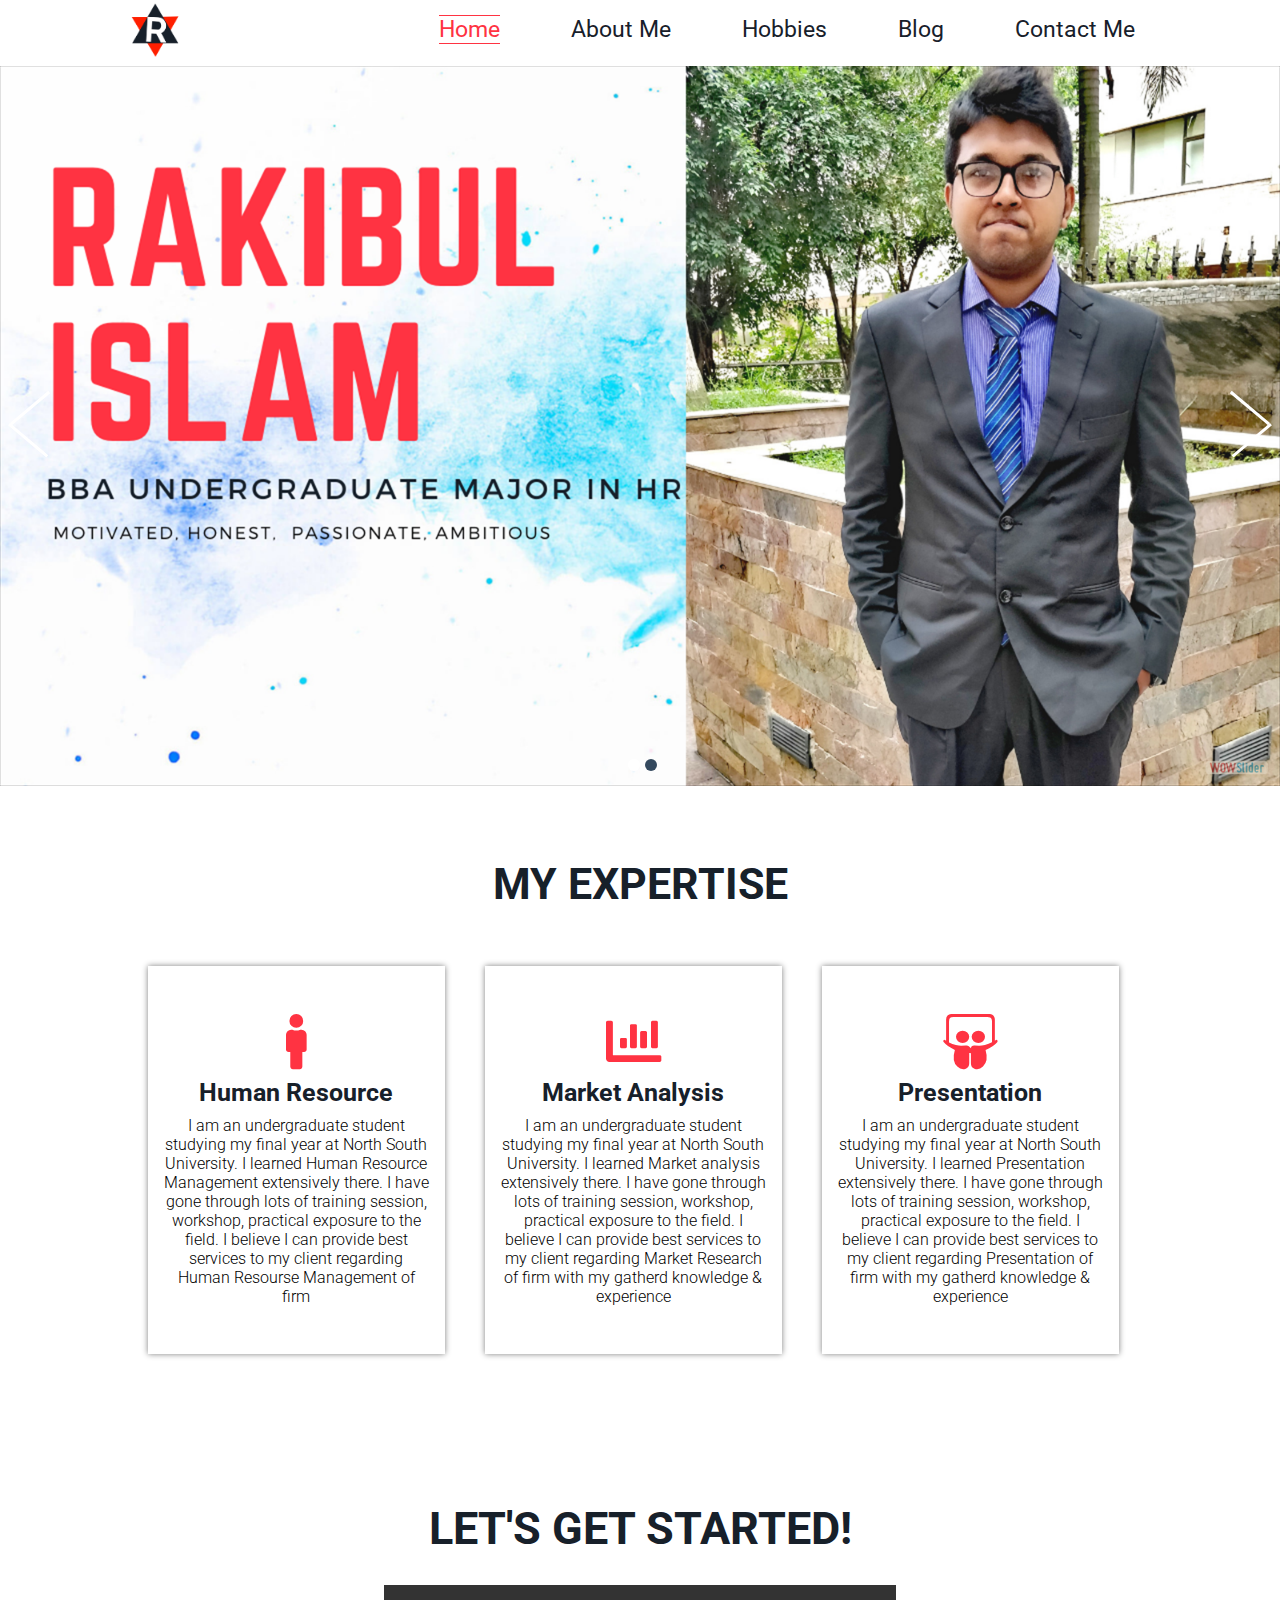
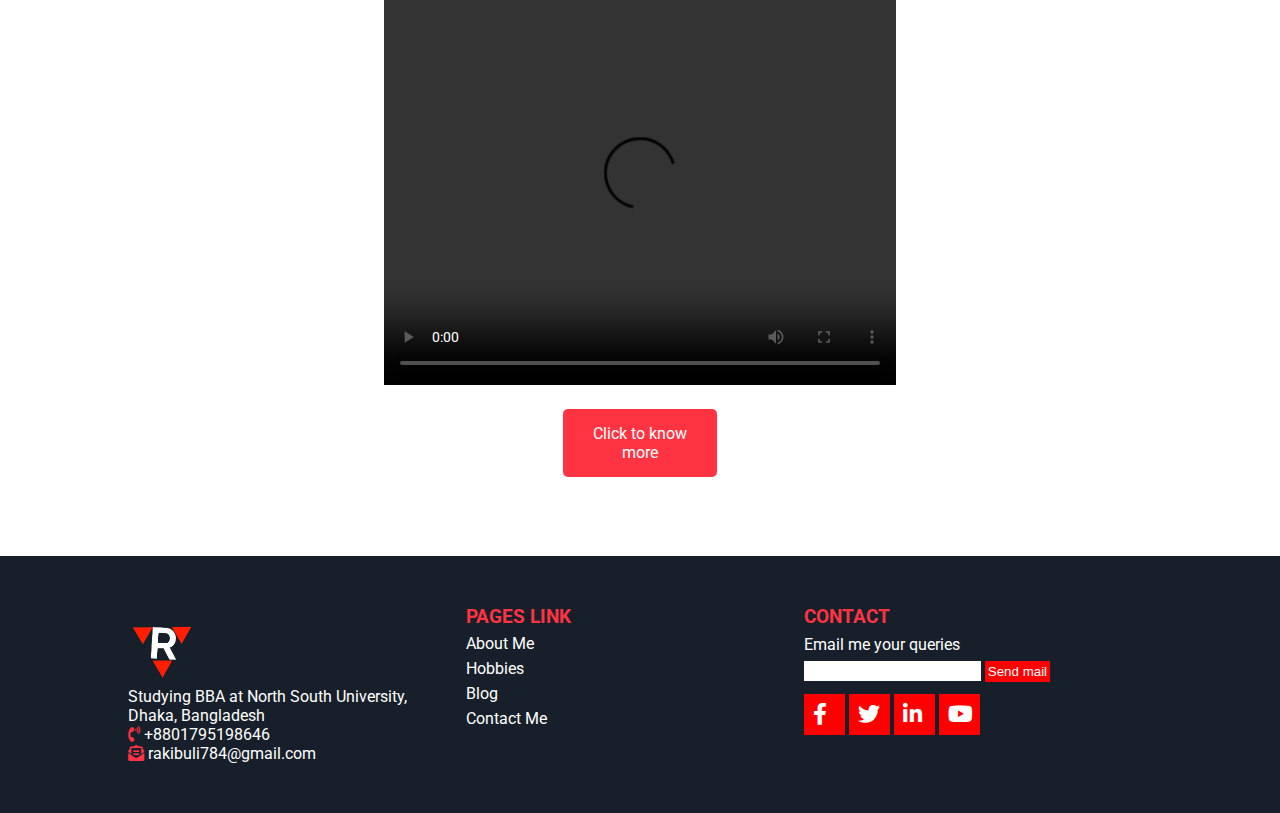
==== index.html @ febea9d4 "Add files via upload" ====
<!doctype html>
<html lang="en">
  <head>
    <!-- meta tags -->
    <meta charset="utf-8">
    <meta name="viewport" content="width=device-width, initial-scale=1, shrink-to-fit=no">
    <!-- font link -->
    <link rel="stylesheet" href="css/all.css">
    <link rel="preconnect" href="https://fonts.googleapis.com">
    <link rel="preconnect" href="https://fonts.gstatic.com" crossorigin>
    <link href="https://fonts.googleapis.com/css2?family=Roboto:wght@300;400;700&display=swap" rel="stylesheet">
    <!-- favicon -->
    <link rel="shortcut icon"  href="image/logo.png">

    <!-- CSS links -->
    <link rel="stylesheet"  href="css/style.css">
    <link rel="stylesheet" href="css/media.css">

    <title>Rakibul-Personal Portfolio Website</title>
  
	


	<!-- Start WOWSlider.com HEAD section --> <!-- add to the <head> of your page -->
	<link rel="stylesheet" type="text/css" href="engine0/style.css" />
	<script type="text/javascript" src="engine0/jquery.js"></script>
	<!-- End WOWSlider.com HEAD section --></head>
  <body>
<!-- Header section start -->

    <header>
      <div class="logo">
        <!-- logo -->
        <a href="index.html"><img src="image/logo.png" alt=""></a>
      </div>
      <!-- mobile menu button start-->
      <div class="mobile_menu">
        
        <button id="mobileMenuButton">
          <i class="fas fa-bars"></i>
        </button>

      </div>
      <!-- mobile menu button end-->


        <!-- nav item -->
        <nav>
          <ul>
            <li>
              <a href="index.html" class="active">Home</a>
            </li>
            <li>
              <a href="about.html">About Me</a>
            </li>
            <li>
              <a href="hobby.html">Hobbies</a>
            </li>
            <li>
              <a href="blog.html">Blog</a>
            </li>
            <li>
              <a href="contact.html">Contact Me</a>
            </li>
          </ul>
        </nav>
    </header>
	<!-- Start WOWSlider.com BODY section --> <!-- add to the <body> of your page -->
	<div id="wowslider-container0">
	<div class="ws_images"><ul>
		<li><a href="http://wowslider.net"><img src="data0/images/1.png" alt="bootstrap image slider" title="" id="wows0_0"/></a></li>
		<li><img src="data0/images/rakibul_islam.png" alt="" title="" id="wows0_1"/></li>
	</ul></div>
	<div class="ws_bullets"><div>
		<a href="#" title=""><span><img src="data0/tooltips/1.png" alt=""/>1</span></a>
		<a href="#" title=""><span><img src="data0/tooltips/rakibul_islam.png" alt=""/>2</span></a>
	</div></div><div class="ws_script" style="position:absolute;left:-99%"><a href="http://wowslider.net">javascript carousel</a> by WOWSlider.com v9.0</div>
	<div class="ws_shadow"></div>
	</div>	
	<script type="text/javascript" src="engine0/wowslider.js"></script>
	<script type="text/javascript" src="engine0/script.js"></script>
	<!-- End WOWSlider.com BODY section -->


	
<!-- Header section end -->


<!-- expertise section start -->
<section class="expertise">
  <div class="container">
    <div class="expertise_head">
        <h1>My Expertise</h1>
      </div>
    <div class="expertise_wrapper">
      
      <!-- single item start -->
      <div class="expertise_item1 expertise_common">
        <i class="fas fa-male"></i>
        <h3>Human Resource</h3>
        <p>I am an undergraduate student studying my final year at North South University. I learned Human Resource Management extensively there. I have gone through lots of training session, workshop, practical exposure to the field. I believe I can provide best services to my client regarding Human Resourse Management of firm
      </div>
      <!-- single item end -->
      <!-- single item start -->
      <div class="expertise_item1 expertise_common">
        <i class="fas fa-chart-bar"></i>
        <h3>Market Analysis</h3>
        <p>I am an undergraduate student studying my final year at North South University. I learned Market analysis extensively there. I have gone through lots of training session, workshop, practical exposure to the field. I believe I can provide best services to my client regarding Market Research of firm with my gatherd knowledge & experience</p>
      </div>
      <!-- single item end -->
      <!-- single item start -->
      <div class="expertise_item1 expertise_common">
        <i class="fab fa-slideshare"></i>
        <h3>Presentation</h3>
        <p>I am an undergraduate student studying my final year at North South University. I learned Presentation extensively there. I have gone through lots of training session, workshop, practical exposure to the field. I believe I can provide best services to my client regarding Presentation of firm with my gatherd knowledge & experience</p>
      </div>
      <!-- single item end -->
    </div>
  </div>
</section>
<!-- expertise section end -->



<!-- home about part  start-->
<secton class="home_about ">
  <div class="container">
    
   <h1>Let's get started!</h1>
   <video width="50%" height="400" controls>
    <source src="video/rakib_intro.mp4" type="video/mp4">
    </video>
  <a  href="about.html">Click to know more</a>  
  </div>
 
</secton>


<!-- home about part end-->
















<!-- footer section start -->
<footer>
<div class="footer_wrapper">
  <!-- single footer item start -->
  <div class="footer_1 footer_common">
    <a href="index.html"><img src="image/logo.png" alt=""></a>
    <p>Studying BBA at North South University,<br>Dhaka, Bangladesh</p>
    <span><i class="fas fa-phone-volume"></i> +8801795198646</span> <br>
    <span><i class="fas fa-envelope-open-text"></i> rakibuli784@gmail.com</span>
  </div>
  <!-- single footer item end -->

  <div class="footer_2 footer_common">
    <h3>Pages Link</h3>
    <a href="about.html">About Me</a>
    <a href="hobby.html">Hobbies</a>
    <a href="blog.html">Blog</a>
    <a href="contact.html">Contact Me</a>
  </div>
  <div class="footer_3 footer_common">
    <h3>Contact</h3>
    <p>Email me your queries</p>
    <form action="#">
      <input type="email">
      <button type="submit">Send mail</button>
    </form>
    <div class="social">
      <a href="https://www.facebook.com/odvut.rakib.5"><i class="fab fa-facebook-f"></i></a>
      <a href=""><i class="fab fa-twitter"></i></a>
      <a href="https://www.linkedin.com/in/rakibul-islam-rakib-2a518917b"><i class="fab fa-linkedin-in"></i></a>
      <a href=""><i class="fab fa-youtube"></i></a>
    </div>
  </div>
</div>
</footer>
<!-- footer section end -->



    <!-- Javascript file linkup-->
    <script src="js/jquery-3.5.1.min.js"></script>
    <script src="js/script.js"></script>
    
  
  </body>
</html>
---- css/style.css ----
/*font-family: 'Roboto', sans-serif;*/

body{
	font-family: 'Roboto', sans-serif;
}
*{
	margin: 0;
	padding: 0;
	box-sizing: border-box;
}

.container{
	width: 80%;
    margin: 0 auto;
}


/*title part start*/

.page_title {
    background: linear-gradient(
45deg, #ff3342, #1b111c);
    width: 100%;
    text-align: center;
    padding: 100px 0;
}
.page_title h1 {
    font-size: 40px;
    color: #fff;
    text-transform: uppercase;
}
/*title part end*/


/*header section start*/

header{
	overflow: hidden;
	width: 80%;
    margin: 0 auto;
}

.navbar{

}
header .logo img {
    display: block;
    width: 25%;
    height: auto;
}
.logo{
	float: left;
}
ul{

}
nav{
	float: right;
}
nav ul {
    margin-top: 15px;
}
nav ul li{
    display: inline-block;
	list-style-type:none;
}
nav ul li a {
    text-decoration: none;
    display: block;
    margin-left: 50px;
    margin-right: 17px;
    font-family: 'Roboto', sans-serif;
    font-size: 23px;
    font-weight: 400;
    color: #17202a;
    border-top: 1px solid transparent;
     border-bottom: 1px solid transparent;
}
nav ul li a:hover{
	color:#ff3342;
	border-top: 1px solid #ff3342;
	border-bottom: 1px solid #ff3342;
	transition: .3s;
}
.active{
	color:#ff3342;
	border-top: 1px solid #ff3342;
	border-bottom: 1px solid #ff3342;
}

.mobile_menu{}
.mobile_menu button {
    position: absolute;
    right: 15px;
    top: 13px;
    padding: 4px;
    font-size: 19px;
    border: none;
    background: transparent;
}
.mobile_menu button i{}



/*header end*/

/*home about section start*/
.home_about{
	text-align: center;
}
.home_about .container {
    padding: 79px 0;
}
.home_about h1 {
    font-size: 45px;
    text-transform: uppercase;
    color: #17202a;
    margin-bottom: 30px;
}
.home_about a {
    display: block;
    color: white;
    padding: 15px;
    border: none;
    background: #ff3342;
    text-decoration: none;
    width: 15%;
    margin: 0 auto;
    margin-top: 20px;
    border-radius: 5px;
}
.home_about a:hover{
	background: #17202a;
	transition: .3s;
}
/*home about section end*/


/*expertise section start*/
.expertise {
    padding: 60px 0;
}
.expertise_head {
    text-align: center;
    text-transform: uppercase;

    color: #17202a;
    margin-bottom: 47px;
    overflow: hidden;
}
.expertise_head h1 {
    font-size: 43px;
}
.expertise_wrapper{
	overflow: hidden;
}
.expertise_common {
    width: 30%;
    padding: 48px 14px;
    text-align: center;
    box-shadow: 0 0 6px 0px grey;
    float: left;
    margin: 0 20px;
    margin-top: 10px;
    margin-bottom: 9px;
}
.expertise_common i {
    font-size: 55px;
    color: #ff3342;
}
.expertise_common h3 {
    font-size: 25px;
    color: #17202a;
    margin: 9px;
}
.expertise_common p{
	font-weight: 300;
}
/*expertise section end*/






/*footer start*/
footer{
	overflow: hidden;
	padding: 50px 0;
		background:#17202a ;
}
.footer_wrapper{

	width: 80%;
	margin: 0 auto;
	color: #fff;
}

.footer_common{
	width: 33%;
	float: left;
}
.footer_1 img{
	width: 20%;
}

.footer_1 span i{
    color: #ff3342;
}
.footer_2{}
.footer_2 h3 {
	text-transform: uppercase;
    color: #ff3342;
}.footer_2 a {
    display: block;
    text-decoration: none;
    color: #fff;
    margin-top: 6px;
}
.footer_3 h3{
	text-transform: uppercase;
	color: #ff3342;
}
.footer_3 p {
    margin: 7px 0;
}
.footer_3 form input {
    border: none;
    height: 20px;
}
.footer_3 form button {
    background: red;
    color: #fff;
    border: none;
    padding: 3px;
    cursor: pointer;
}
.social {
    margin-top: 12px;
}
.social a {
    background: red;
    display: inline-block;
    padding: 9px;
    width: 41px;
}
.social a:hover{
	background: #fff;
	transition: .3s;

}
.social a i {
    color: #fff;
    font-size: 22px;
}
.social a:hover i{
	color:#ff3342 ;
}
/*footer end*/



/*About Page CSS start*/
.about {
    padding: 30px 0;
}
.about_part{
	overflow: hidden;
}
.about_text {
    float: left;
    margin-top: 101px;
}
.about_text h1 {
    font-size: 50px;
    color: #ff3342;
    text-transform: uppercase;
}
.about_text h2 {
    color: #17202a;
    font-style: italic;
    margin: 10px 0;
}
.about_text p {
    color: #17202a;
    margin-bottom: 20px;
}
.about_text ul {
    display: flex;
}
.about_text ul li {
    list-style-type: none;
    margin-right: 60px;
}
.about_text ul li i {
    color: #ff3342;
    font-size: 22px;
}
.about_text ul li a {
	font-family: 'Roboto', sans-serif;
    text-decoration: none;
    color: #17202a;
    display: inline-block;
    margin-left: 15px;
}
.about_img {
    float: right;
    text-align: right;
}
.about_common{
	width: 50%;
	
}

.myCv {
    text-decoration: none;
    padding: 12px;
    background: #ff3342;
    display: inline-block;
    color: #fff;
    margin-top: 31px;
    border-radius: 5px;
}
.myCv:hover{
	background: #17202a;
	transition: .3s;
}






/*About Page CSS start*/



/*hobby page CSS start*/
.hobby{}
.hobby_wrapper {
    overflow: hidden;
    padding: 20px 0;
}
.hobby_img {
	width: 30%;
    position: relative;
    overflow: hidden;
    float: left;
    border-radius: 0 100px 0;
}
.hobby_overlay {
    position: absolute;
    left: 0;
    bottom: 0;
    width: 100%;
    height: 100%;
    background: #0000005e;
    color: #fff;
    font-size: 118px;
}
.hobby_text{
	width: 70%;
	float: right;
}
.hobby_text p {
    margin-left: 37px;
    margin-top: 50px;
    font-size: 19px;
    color: #17202a;
}
/*hobby page CSS end*/

/*blog page CSS start*/
.blog {
    padding: 60px 0;
}
.blog_wrapper{
	overflow: hidden;
}
.blog_common {
    width: 29%;
    border: 1px solid lightgray;
    border-radius: 5px;
    float: left;
    margin-left: 38px;
}
.blog_common img{
	width: 100%;
}
.blog_common h1 {
    font-size: 23px;
    padding: 15px;
}
.blog_common p {
    font-weight: 300;
    padding: 0 15px;
}
.blog_common a {
    display: block;
    padding: 15px;
    text-decoration: none;
    color: red;
}

.blog_item1{

}

/*blog page CSS end*/

/*Single blog page CSS start*/
.single_item{}
.single_item img{
    width: 100%;
}
.single_item h1{
    font-size: 42px;
    padding: 15px;
}
.single_item span{
    padding-left: 15px;
    color: gray;
}
.single_item p{
    padding: 15px;
}
.single_item strong{
    padding-left: 15px;
}
.single_item iframe{
    margin-left: 15px;
    margin-top: 20px;
    width: 50%;
}
/*Single blog page CSS end*/




/*contact page CSS section start*/
.contact {
    padding: 60px 0;
}
form{}
.contact form input {
    width: 60%;
    height: 50px;
    margin-bottom: 15px;
    background: #e3e3e3a8;
    border: none;
    padding: 10px;
}
.contact form textarea {
    width: 60%;
    height: 200px;
    background: #e3e3e3a8;
    border: none;
    padding: 10px;
}
.contact form button {
    display: block;
    margin-top: 10px;
    padding: 15px;
    font-size: 17px;
    background: #ff3342;
    border: none;
    color: #fff;
    width: 60%;
}
.contact form button:hover{
	background:#17202a ;
	transition: .3s;
	cursor: pointer;
}
/*contact page CSS section end*/
---- css/media.css ----
/*Extra small devices (portrait phones, less than 576px)*/
@media (max-width: 575.98px) { 

/*header start */
header {
    width: 100%;
}
header .logo img {
    width: 47px;
}
nav {
    display: block;
    margin-bottom: 5px;
}
nav ul {
    margin-top: 15px;
    display: block;
    position: absolute;
    right: 0;
    top: 39px;
    z-index: 888;
    display: none;

}
nav ul li {
    display: block;
    list-style-type: none;
    background: #bfbfbf;
    font-size: 20px;
    padding: 0 10px;
}
nav ul li a {
    margin-left: 5px;
    margin-right: 9px;
    font-size: 23px;
}
/*header end */



/*intro_video start*/
.home_about a {
    width: 68%;
}
/*footer start*/
.footer_common {
    width: 100%;
    margin-bottom: 26px;
}
/*footer end*/
	
/*expertise start*/
.expertise_common {
    width: 89%;

}
/*expertise end*/

/*page title */
.page_title {
    padding: 43px 0;
}
.page_title h1 {
    font-size: 27px;
}

/*page title end */


/*about start*/
.about_img {
     display: none; 

}
.about_common {
    width: 100%;
}
.about_text ul {
    display: block;
}
/*about end*/
/*hobby page start*/
.hobby_img {
    width: 80%;

}
.hobby_text p {
    margin-left: 0;
}

/*hobby page end*/
/*blog page start*/
.blog_common {
    width: 100%;
    margin-left: 0;
    margin-bottom: 10px;
}
/*blog page end*/
/*contact page start*/
.contact form input {
    width: 100%;
}
.contact form textarea {
    width: 100%;
}
.contact form button {
    width: 100%;
}
/*contact page end*/

}

 /*Small devices (landscape phones, 576px and up)*/
@media (min-width: 576px) and (max-width: 767.98px) {
/*header start */
header .logo img {
    width: 47px;
}
nav ul li a {
    margin-left: 9px;
    margin-right: 9px;
    font-size: 16px;
}
/*header end */

/*mobile menu button start*/
.mobile_menu button{
    display: none;
}
/*mobile menu button end*/


/*expertise end*/
/*about start*/
.about_img {
     float: none; 

}
.about_common {
    width: 100%;
}
/*about end*/

/*hobby page start*/
.hobby_img {
    width: 80%;

}
.hobby_text p {
    margin-left: 0;
}

/*hobby page end*/
/*blog page start*/
.blog_common {
    width: 100%;
    margin-left: 0;
    margin-bottom: 10px;
}
/*blog page end*/

/*contact page start*/
.contact form input {
    width: 100%;
}
.contact form textarea {
    width: 100%;
}
.contact form button {
    width: 100%;
}
/*contact page end*/


 }

 /*Medium devices (tablets, 768px and up)*/
@media (min-width: 768px) and (max-width: 991.98px) { 

/*header start */
header .logo img {
    width: 47px;
}
nav ul li a {
    margin-left: 9px;
    margin-right: 9px;
    font-size: 19px;
}
/*header end */

/*mobile menu button start*/
.mobile_menu button{
    display: none;
}
/*mobile menu button end*/
/*expertise start*/
.expertise_common {
    width: 95%;

}
/*expertise end*/
/*about start*/
.about_img {
     float: none; 

}
.about_common {
    width: 100%;
}
/*about start*/
/*blog page start*/
.blog_common {
    width: 27%;
}
.blog_common h1 {
    font-size: 18px;

}
.blog_common p {
    font-size: 14px;

}
/*blog page start*/



}

 /*Large devices (desktops, 992px and up)*/
@media (min-width: 992px) and (max-width: 1199.98px) {

/*header start */
header .logo img {
    width: 47px;
}
nav ul li a {
    margin-left: 20px;
    margin-right: 17px;
    font-size: 21px;
}
/*header end */

/*mobile menu button start*/
.mobile_menu button{
    display: none;
}
/*mobile menu button end*/
/*expertise start*/
.expertise_common {
    width: 28%;

}
/*expertise end*/
/*about start*/
.about_text ul {
    display: initial;
}
/*about start*/
/*blog page start*/
.blog_common {
    width: 28%;
}
/*blog page start*/

 }

 /*Extra large devices (large desktops, 1200px and up)*/
@media (min-width: 1200px) {

/*header start */
header .logo img {
    width: 54px;
}
/*header end */ 

/*mobile menu button start*/
.mobile_menu button{
    display: none;
}
/*mobile menu button end*/   
/*expertise start*/
.expertise_common {
    width: 29%;

}
/*expertise end*/

 }
---- engine0/style.css ----
/*
 *	generated by WOW Slider 9.0
 *	template Stream
 */
@import url(https://fonts.googleapis.com/css?family=PT+Sans&subset=latin,latin-ext);
#wowslider-container0 { 
	display: table;
	zoom: 1; 
	position: relative;
	width: 100%;
	max-width: 100%;
	max-height:720px;
	margin:5px auto 12.5px;
	z-index:90;
	text-align:left; /* reset align=center */
	font-size: 10px;
	text-shadow: none; /* fix some user styles */

	/* reset box-sizing (to boostrap friendly) */
	-webkit-box-sizing: content-box;
	-moz-box-sizing: content-box;
	box-sizing: content-box; 
}
* html #wowslider-container0{ width:1280px }
#wowslider-container0 .ws_images ul{
	position:relative;
	width: 10000%; 
	height:100%;
	left:0;
	list-style:none;
	margin:0;
	padding:0;
	border-spacing:0;
	overflow: visible;
	/*table-layout:fixed;*/
}
#wowslider-container0 .ws_images ul li{
	position: relative;
	width:1%;
	height:100%;
	line-height:0; /*opera*/
	overflow: hidden;
	float:left;
	/*font-size:0;*/
	padding:0 0 0 0 !important;
	margin:0 0 0 0 !important;
}

#wowslider-container0 .ws_images{
	position: relative;
	left:0;
	top:0;
	height:100%;
	max-height:720px;
	max-width: 100%;
	vertical-align: top;
	border:none;
	overflow: hidden;
}
#wowslider-container0 .ws_images ul a{
	width:100%;
	height:100%;
	max-height:720px;
	display:block;
	color:transparent;
}
#wowslider-container0 img{
	max-width: none !important;
}
#wowslider-container0 .ws_images .ws_list img,
#wowslider-container0 .ws_images > div > img{
	width:100%;
	border:none 0;
	max-width: none;
	padding:0;
	margin:0;
}
#wowslider-container0 .ws_images > div > img {
	max-height:720px;
}

#wowslider-container0 .ws_images iframe {
	position: absolute;
	z-index: -1;
}

#wowslider-container0 .ws-title > div {
	display: inline-block !important;
}

#wowslider-container0 a{ 
	text-decoration: none; 
	outline: none; 
	border: none; 
}

#wowslider-container0  .ws_bullets { 
	float: left;
	position:absolute;
	z-index:70;
}
#wowslider-container0  .ws_bullets div{
	position:relative;
	float:left;
	font-size: 0px;
}
/* compatibility with Joomla styles */
#wowslider-container0  .ws_bullets a {
	line-height: 0;
}

#wowslider-container0  .ws_script{
	display:none;
}
#wowslider-container0 sound, 
#wowslider-container0 object{
	position:absolute;
}

/* prevent some of users reset styles */
#wowslider-container0 .ws_effect {
	position: static;
	width: 100%;
	height: 100%;
}

#wowslider-container0 .ws_photoItem {
	border: 2em solid #fff;
	margin-left: -2em;
	margin-top: -2em;
}
#wowslider-container0 .ws_cube_side {
	background: #A6A5A9;
}


#wowslider-container0.ws_gestures {
	cursor: -webkit-grab;
	cursor: -moz-grab;
	cursor: url("[data-uri]"), move;
}
#wowslider-container0.ws_gestures.ws_grabbing {
	cursor: -webkit-grabbing;
	cursor: -moz-grabbing;
	cursor: url("[data-uri]"), move;
}

/* hide controls when video start play */
#wowslider-container0.ws_video_playing .ws_bullets,
#wowslider-container0.ws_video_playing .ws_fullscreen,
#wowslider-container0.ws_video_playing .ws_next,
#wowslider-container0.ws_video_playing .ws_prev {
	display: none;
}


/* youtube/vimeo buttons */
#wowslider-container0 .ws_video_btn {
	position: absolute;
	display: none;
	cursor: pointer;
	top: 0;
	left: 0;
	width: 100%;
	height: 100%;
	z-index: 55;
}
#wowslider-container0 .ws_video_btn.ws_youtube,
#wowslider-container0 .ws_video_btn.ws_vimeo {
	display: block;
}
#wowslider-container0 .ws_video_btn div {
	position: absolute;
	background-image: url(./playvideo.png);
	background-size: 200%;
	top: 50%;
	left: 50%;
	width: 7em;
	height: 5em;
	margin-left: -3.5em;
	margin-top: -2.5em;
}
#wowslider-container0 .ws_video_btn.ws_youtube div {
	background-position: 0 0;
}
#wowslider-container0 .ws_video_btn.ws_youtube:hover div {
	background-position: 100% 0;
}
#wowslider-container0 .ws_video_btn.ws_vimeo div {
	background-position: 0 100%;
}
#wowslider-container0 .ws_video_btn.ws_vimeo:hover div {
	background-position: 100% 100%;
}

#wowslider-container0 .ws_playpause.ws_hide {
	display: none !important;
}
#wowslider-container0  .ws_bullets { 
	padding: 15px 0; 
}
#wowslider-container0 .ws_bullets a { 
	width:12px;
	height:12px;
	border-radius: 50%;
	background: #34495E;
	float: left; 
	text-indent: -4000px; 
	position:relative;
	margin-left:5px;
	color:transparent;
}
#wowslider-container0 .ws_bullets a.ws_selbull{
	background: #ffffff;
	color:#ffffff;
}
#wowslider-container0 a.ws_next, #wowslider-container0 a.ws_prev {
	position: absolute;
	top: 50%;
	height: 7em;
	margin-top: -3.5em;
	width: 5em;
	z-index: 60;
}
#wowslider-container0 a.ws_next{
	right:0;
}

#wowslider-container0 a.ws_next span i:after,
#wowslider-container0 a.ws_next span b:after,
#wowslider-container0 a.ws_next span i:before,
#wowslider-container0 a.ws_next span b:before,
#wowslider-container0 a.ws_prev span i:after,
#wowslider-container0 a.ws_prev span b:after,
#wowslider-container0 a.ws_prev span i:before,
#wowslider-container0 a.ws_prev span b:before{
	content: '';
	position: absolute;
	width: 100%;
	height: .3em;
	background: #ffffff;
	top: 3.2em;
	-webkit-transition: .3s all ease-in-out;
	transition: .3s all ease-in-out;

	/* Fix  */
	-webkit-backface-visibility: hidden;
	backface-visibility: hidden;
	outline: 1px solid transparent;
}
#wowslider-container0 a.ws_next span b:after,
#wowslider-container0 a.ws_next span b:before,
#wowslider-container0 a.ws_prev span b:after,
#wowslider-container0 a.ws_prev span b:before{
	background: #34495E;
	width: 0;
}
#wowslider-container0 a.ws_next span i:after,
#wowslider-container0 a.ws_next span b:after,
#wowslider-container0 a.ws_prev span i:after,
#wowslider-container0 a.ws_prev span b:after{
	-webkit-transform: rotate(40deg);
	-ms-transform: rotate(40deg);
	transform: rotate(40deg);
}
#wowslider-container0 a.ws_next span i:before,
#wowslider-container0 a.ws_next span b:before,
#wowslider-container0 a.ws_prev span i:before,
#wowslider-container0 a.ws_prev span b:before{
	-webkit-transform: rotate(-40deg);
	-ms-transform: rotate(-40deg);
	transform: rotate(-40deg);
}

#wowslider-container0 a.ws_prev span i:after,
#wowslider-container0 a.ws_prev span i:before,
#wowslider-container0 a.ws_prev span b:after,
#wowslider-container0 a.ws_prev span b:before{
	-webkit-transform-origin: 0 0;
	-ms-transform-origin: 0 0;
	transform-origin: 0 0;
	left: 1em;
}
#wowslider-container0 a.ws_next span i:after,
#wowslider-container0 a.ws_next span i:before,
#wowslider-container0 a.ws_next span b:after,
#wowslider-container0 a.ws_next span b:before{
	-webkit-transform-origin: 100% 0;
	-ms-transform-origin: 100% 0;
	transform-origin: 100% 0;
	right: 1em;
}

#wowslider-container0 a.ws_next:hover span i:before,
#wowslider-container0 a.ws_next:hover span b:before,
#wowslider-container0 a.ws_prev:hover span i:before,
#wowslider-container0 a.ws_prev:hover span b:before{
	-webkit-transform: rotate(-30deg);
	-ms-transform: rotate(-30deg);
	transform: rotate(-30deg);
}
#wowslider-container0 a.ws_next:hover span i:after,
#wowslider-container0 a.ws_next:hover span b:after,
#wowslider-container0 a.ws_prev:hover span i:after,
#wowslider-container0 a.ws_prev:hover span b:after{
	-webkit-transform: rotate(30deg);
	-ms-transform: rotate(30deg);
	transform: rotate(30deg);
}
#wowslider-container0 a.ws_prev:hover span b:after,
#wowslider-container0 a.ws_prev:hover span b:before,
#wowslider-container0 a.ws_next:hover span b:after,
#wowslider-container0 a.ws_next:hover span b:before{
	width:100%;
}

/*playpause*/
#wowslider-container0 .ws_playpause {
    position: absolute;
    width: 3em;
    height: 2em;
    top: 1.5em;
    left: 0.5em;
    z-index: 59;
}

#wowslider-container0 .ws_pause span i, #wowslider-container0 .ws_pause span b{
	position: absolute;
  	width: 0.2em;
  	height: 2em;
  	background: #ffffff;
	-webkit-transition: background 300ms ease-in-out;
	transition: background 300ms ease-in-out;
}

#wowslider-container0 .ws_pause span i{
	left: 1.4em;
}

#wowslider-container0 .ws_pause span b{
	left: 2.1em;
}


#wowslider-container0 .ws_play span{
	border: solid transparent;
	position: absolute;
  	pointer-events: none;
	border-left-color: #ffffff;
	border-width: 10px;
	top: 0;
	left: 1.4em;
	-webkit-transition:  border-left-color 300ms ease-in-out;
	transition:  border-left-color 300ms ease-in-out;
}

#wowslider-container0 .ws_pause:hover span i, #wowslider-container0 .ws_pause:hover span b{
	background: #34495E;
}
#wowslider-container0 .ws_play:hover span{
	border-left-color: #34495E;
}
/* bottom center */
#wowslider-container0  .ws_bullets {
    bottom: 0px;
	left:50%;
}
#wowslider-container0  .ws_bullets div{
	left:-50%;
}
#wowslider-container0 .ws_bulframe span {
	visibility: visible;
	opacity: 1;
	position: absolute;
	width: 0;
	height: 0;
	border-left: 5px solid transparent;
	border-right: 5px solid transparent;
	border-top: 5px solid #ffffff;
	bottom: -5px;
	margin-left: -5px;
	left: 50%;
}#wowslider-container0 .ws-title{
	position: absolute;
	font: 1.8em 'PT Sans', sans-serif;	
	margin-right:10em;
	z-index: 50;
    color: #34495E;
	background: none;
	padding: 30px;
	bottom: 0px;
	top: auto;
	opacity: 1;
}
#wowslider-container0 .ws-title div,#wowslider-container0 .ws-title span{
	display:inline-block;
	background-color:#ffffff;
}
#wowslider-container0 .ws-title div{
	display:block;
	margin-top:0.5em;
	font-size: 0.8em;
	line-height: 1.15em;
	padding: 5px 20px;
}
#wowslider-container0 .ws-title span{
	font-size: 1.6em;
	padding: 10px 20px;
}#wowslider-container0 .ws_images > ul{
	animation: wsBasic 8s infinite;
	-moz-animation: wsBasic 8s infinite;
	-webkit-animation: wsBasic 8s infinite;
}
@keyframes wsBasic{0%{left:-0%} 25%{left:-0%} 50%{left:-100%} 75%{left:-100%} }
@-moz-keyframes wsBasic{0%{left:-0%} 25%{left:-0%} 50%{left:-100%} 75%{left:-100%} }
@-webkit-keyframes wsBasic{0%{left:-0%} 25%{left:-0%} 50%{left:-100%} 75%{left:-100%} }


* html #wowslider-container0 .ws_shadow{/*ie6*/
	background:none;
	filter:progid:DXImageTransform.Microsoft.AlphaImageLoader( src='engine0//bg.png', sizingMethod='scale');
}
*+html #wowslider-container0 .ws_shadow{/*ie7*/
	background:none;
	filter:progid:DXImageTransform.Microsoft.AlphaImageLoader( src='engine0//bg.png', sizingMethod='scale');
}
#wowslider-container0 .ws_bullets  a img{
	text-indent:0;
	display:block;
	bottom:15px;
	left:-43px;
	visibility:hidden;
	position:absolute;
    border: 5px solid #FFFFFF;
	max-width:none;
}
#wowslider-container0 .ws_bullets a:hover img{
	visibility:visible;
}

#wowslider-container0 .ws_bulframe div div{
	height:48px;
	overflow:visible;
	position:relative;
}
#wowslider-container0 .ws_bulframe div {
	left:0;
	overflow:hidden;
	position:relative;
	width:85px;
	background-color:#FFFFFF;
}
#wowslider-container0  .ws_bullets .ws_bulframe{
	display:none;
	bottom:18px;
	margin-left:6px;
	overflow:visible;
	position:absolute;
	cursor:pointer;
    border: 0px solid #FFFFFF;
}#wowslider-container0 .ws_bulframe div div{
	height: auto;
}

@media all and (max-width:760px) {
	#wowslider-container0 .ws_fullscreen {
		display: block;
	}
}
@media all and (max-width:400px){
	#wowslider-container0 .ws_controls,
	#wowslider-container0 .ws_bullets,
	#wowslider-container0 .ws_thumbs{
		display: none
	}
}
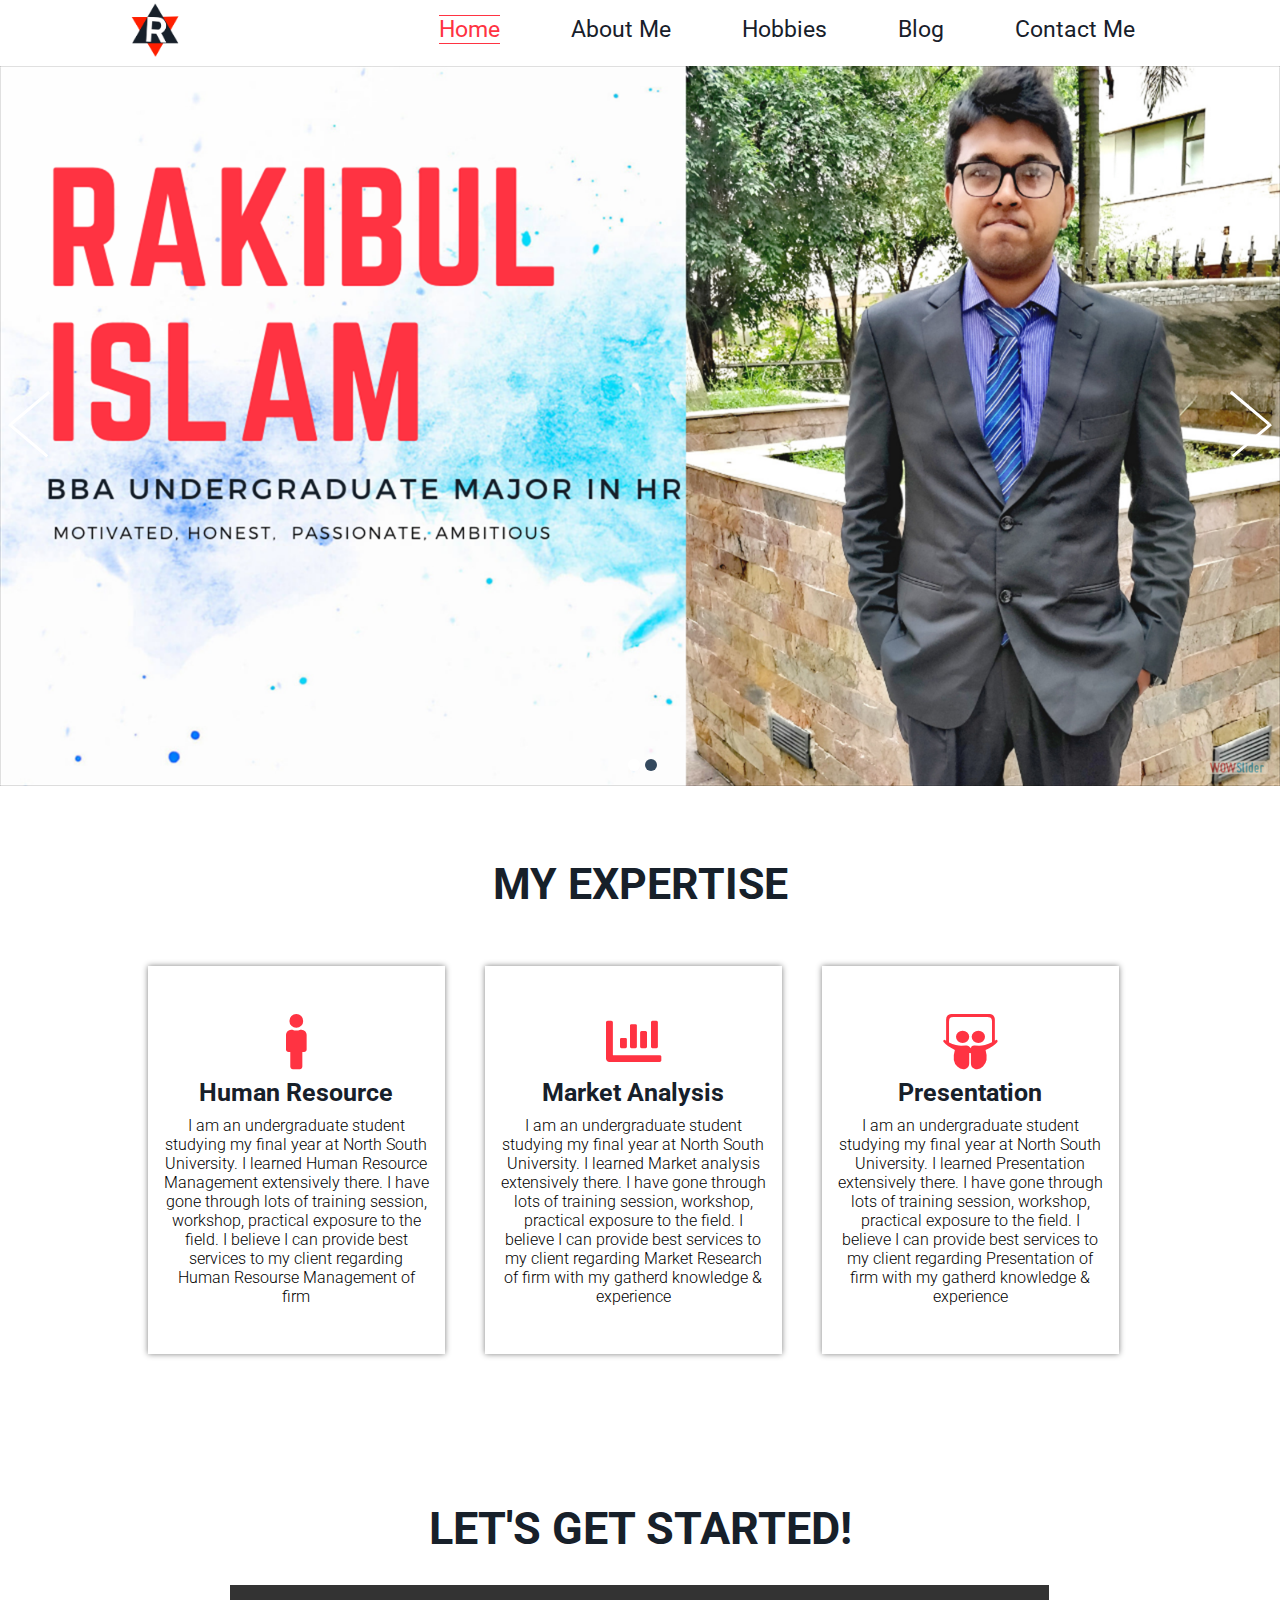
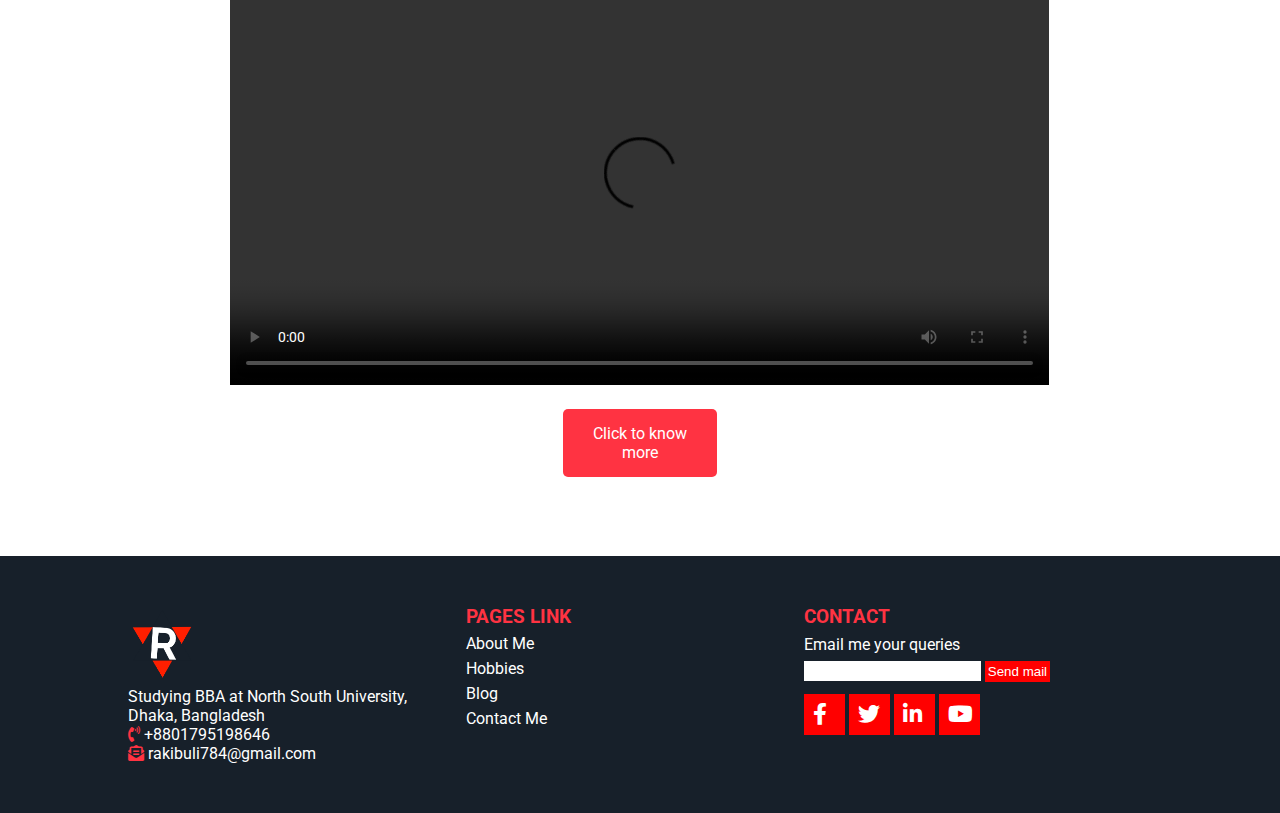
==== commit ce333f41: "Update index.html" ====
--- a/index.html
+++ b/index.html
@@ -127,7 +127,7 @@
   <div class="container">
     
    <h1>Let's get started!</h1>
-   <video width="50%" height="400" controls>
+   <video width="80%" height="400" controls>
     <source src="video/rakib_intro.mp4" type="video/mp4">
     </video>
   <a  href="about.html">Click to know more</a>  
@@ -198,4 +198,4 @@
     
   
   </body>
-</html>+</html>
